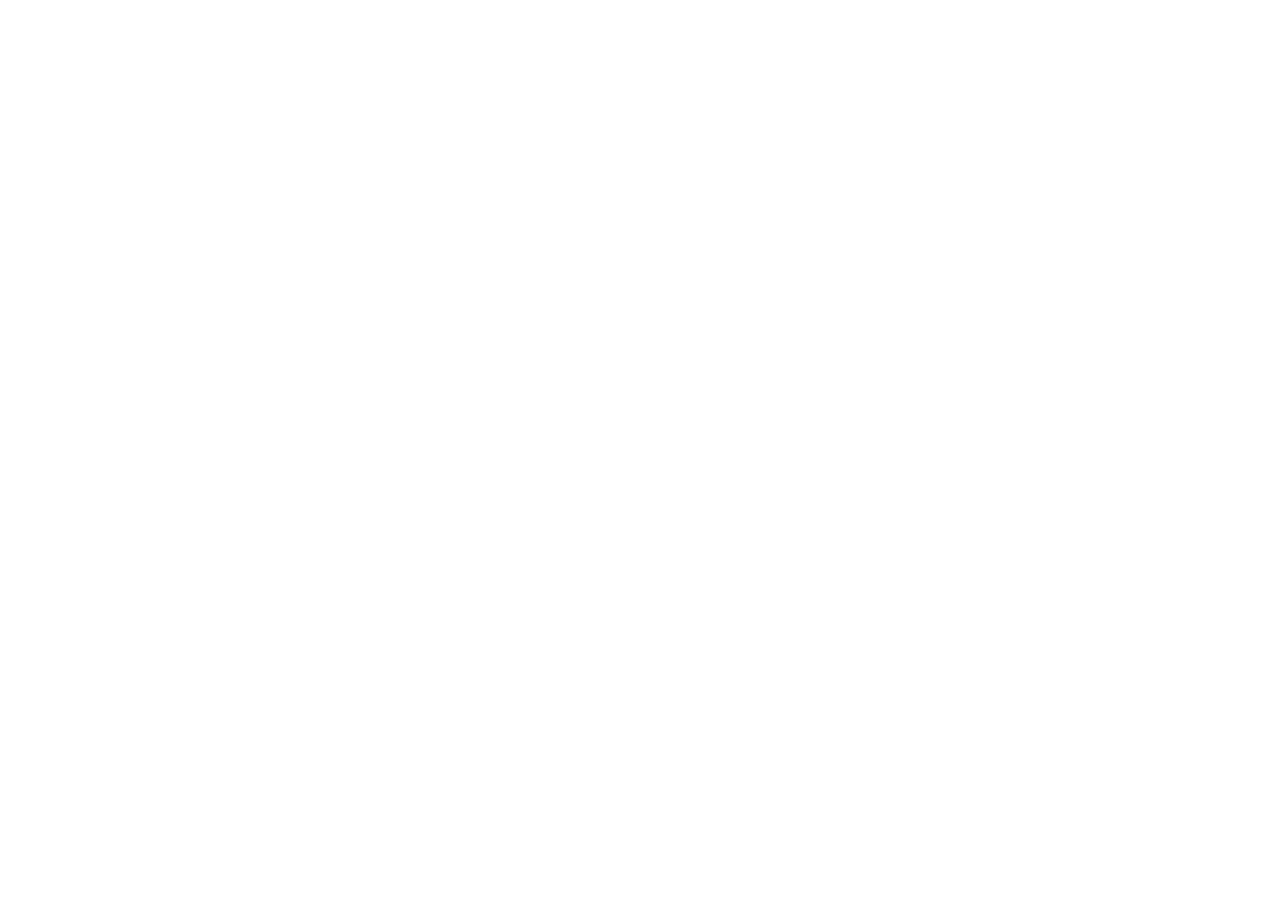
==== index.html @ c68a39b5 "Initial commit" ====
<!DOCTYPE html>
<html lang="en">
<head>
    <meta charset="UTF-8">
    <meta name="viewport" content="width=device-width, initial-scale=1.0">

    <link rel="stylesheet" href="index.css">
    

    <title>Document</title>
</head>
<body>
    
</body>
</html>
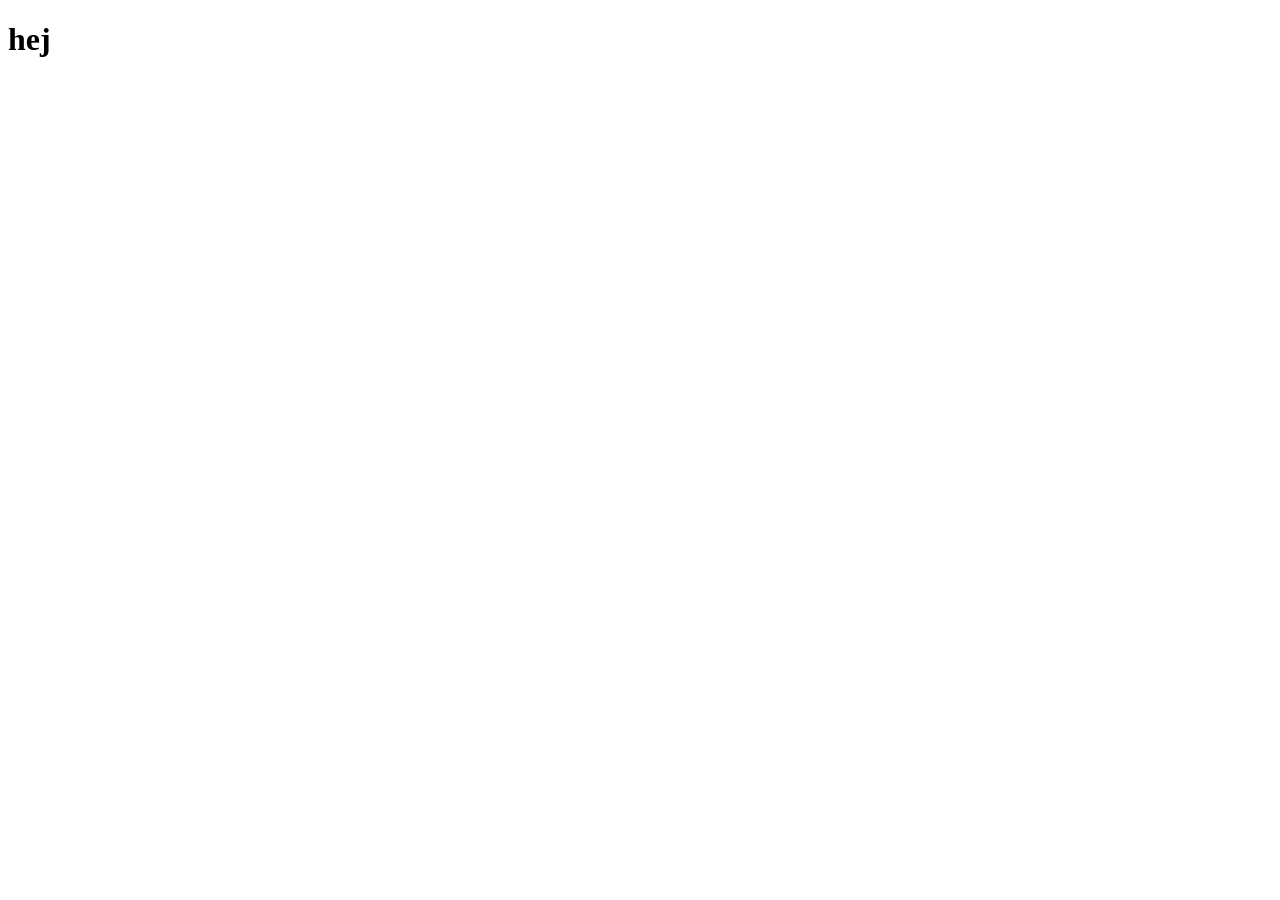
==== commit d9904ee7: "1" ====
--- a/index.html
+++ b/index.html
@@ -5,7 +5,7 @@
     <meta name="viewport" content="width=device-width, initial-scale=1.0">
 
     <link rel="stylesheet" href="index.css">
-    
+    <header><h1>hej</h1></header>
 
     <title>Document</title>
 </head>
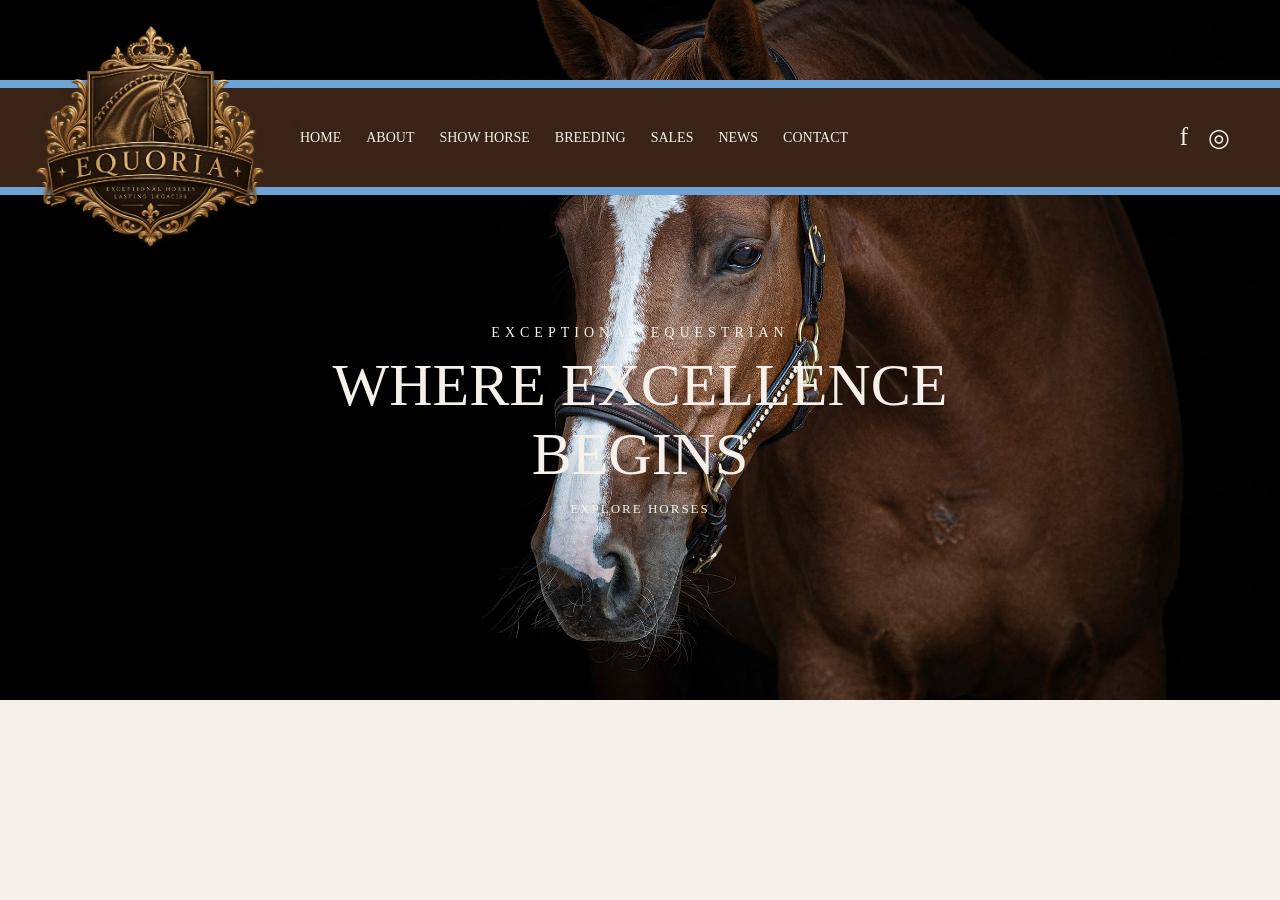
==== commit 9392accc: "1" ====
--- a/index.html
+++ b/index.html
@@ -5,11 +5,13 @@
     <meta name="viewport" content="width=device-width, initial-scale=1.0">
 
     <link rel="stylesheet" href="index.css">
-    <header><h1>hej</h1></header>
-
-    <title>Document</title>
+    <script type="module" src="index.js"></script>
+    
+     <title>Equoria</title>
 </head>
 <body>
     
+    <div id="app"></div>
+
 </body>
 </html>
--- a/index.css
+++ b/index.css
@@ -0,0 +1,4 @@
+@import url(css/style.css);
+
+@import url(css/layout/navbar.css);
+@import url(css/layout/hero.css);
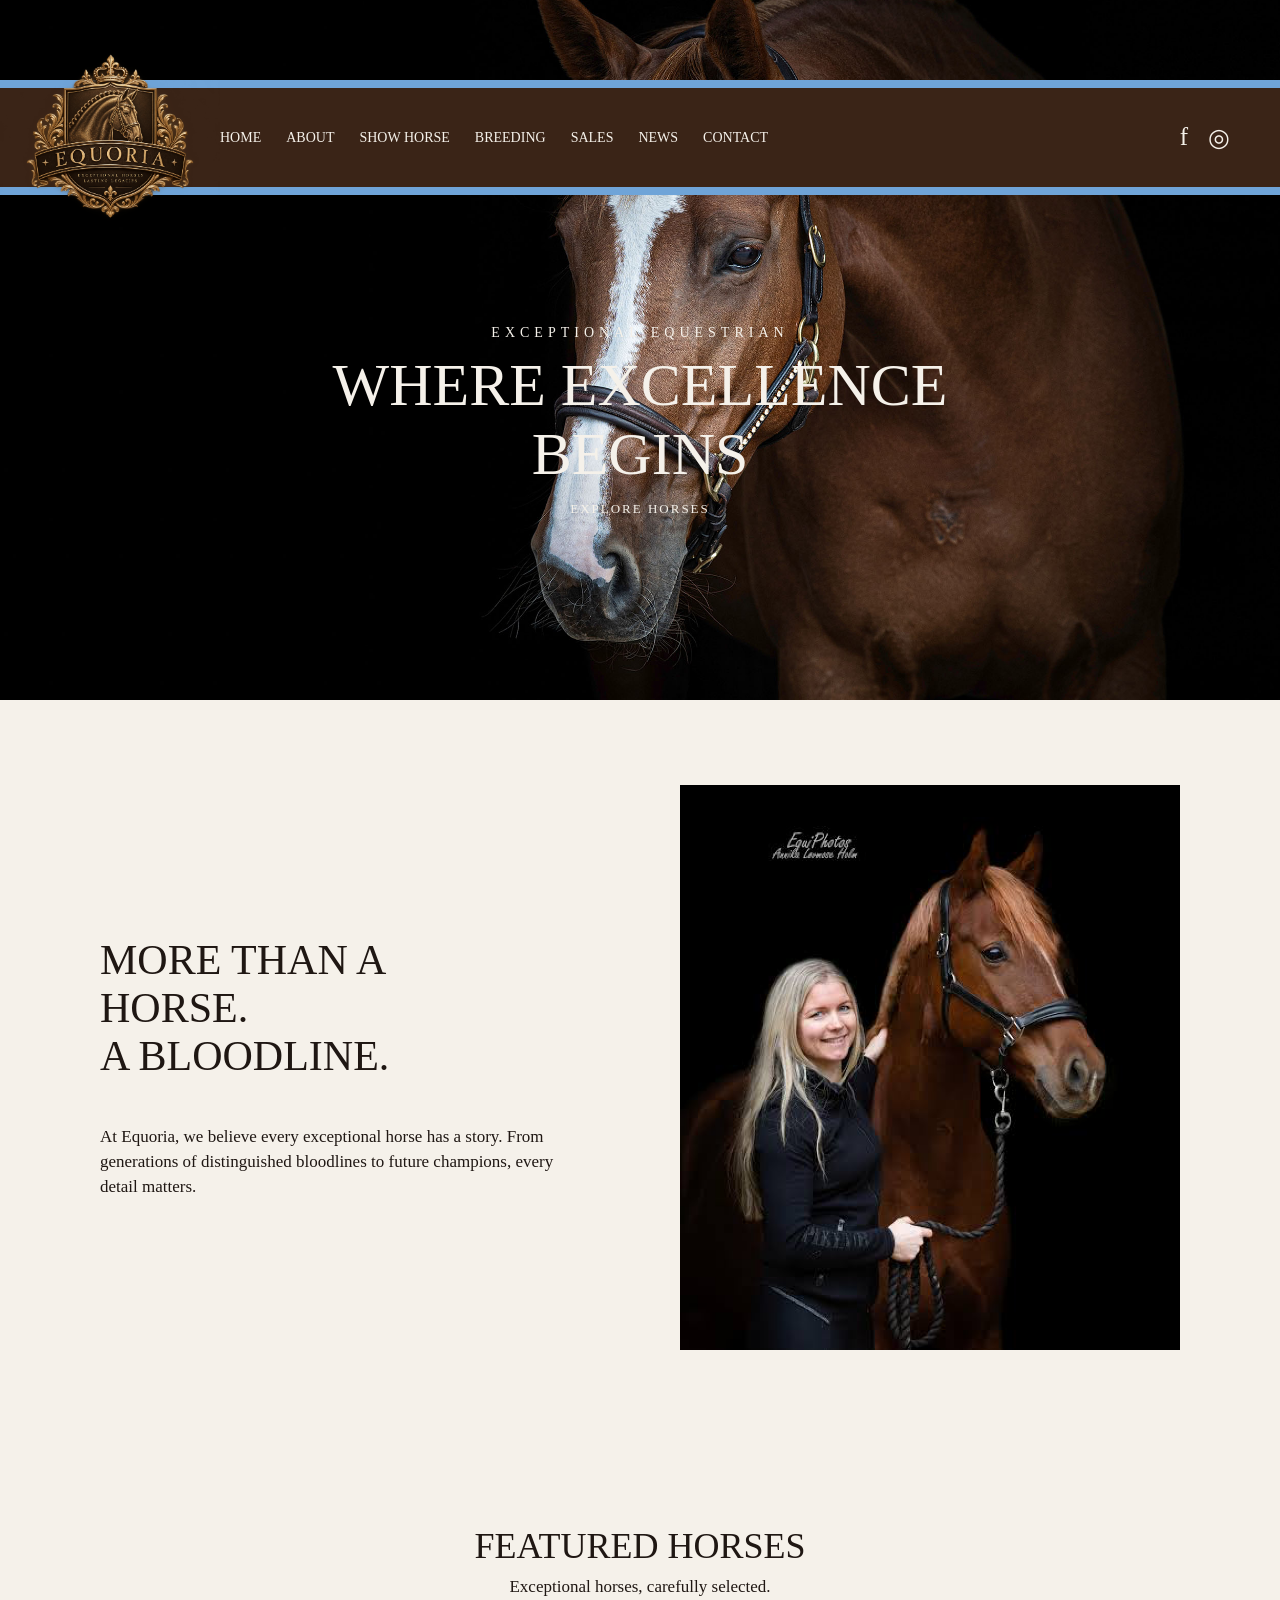
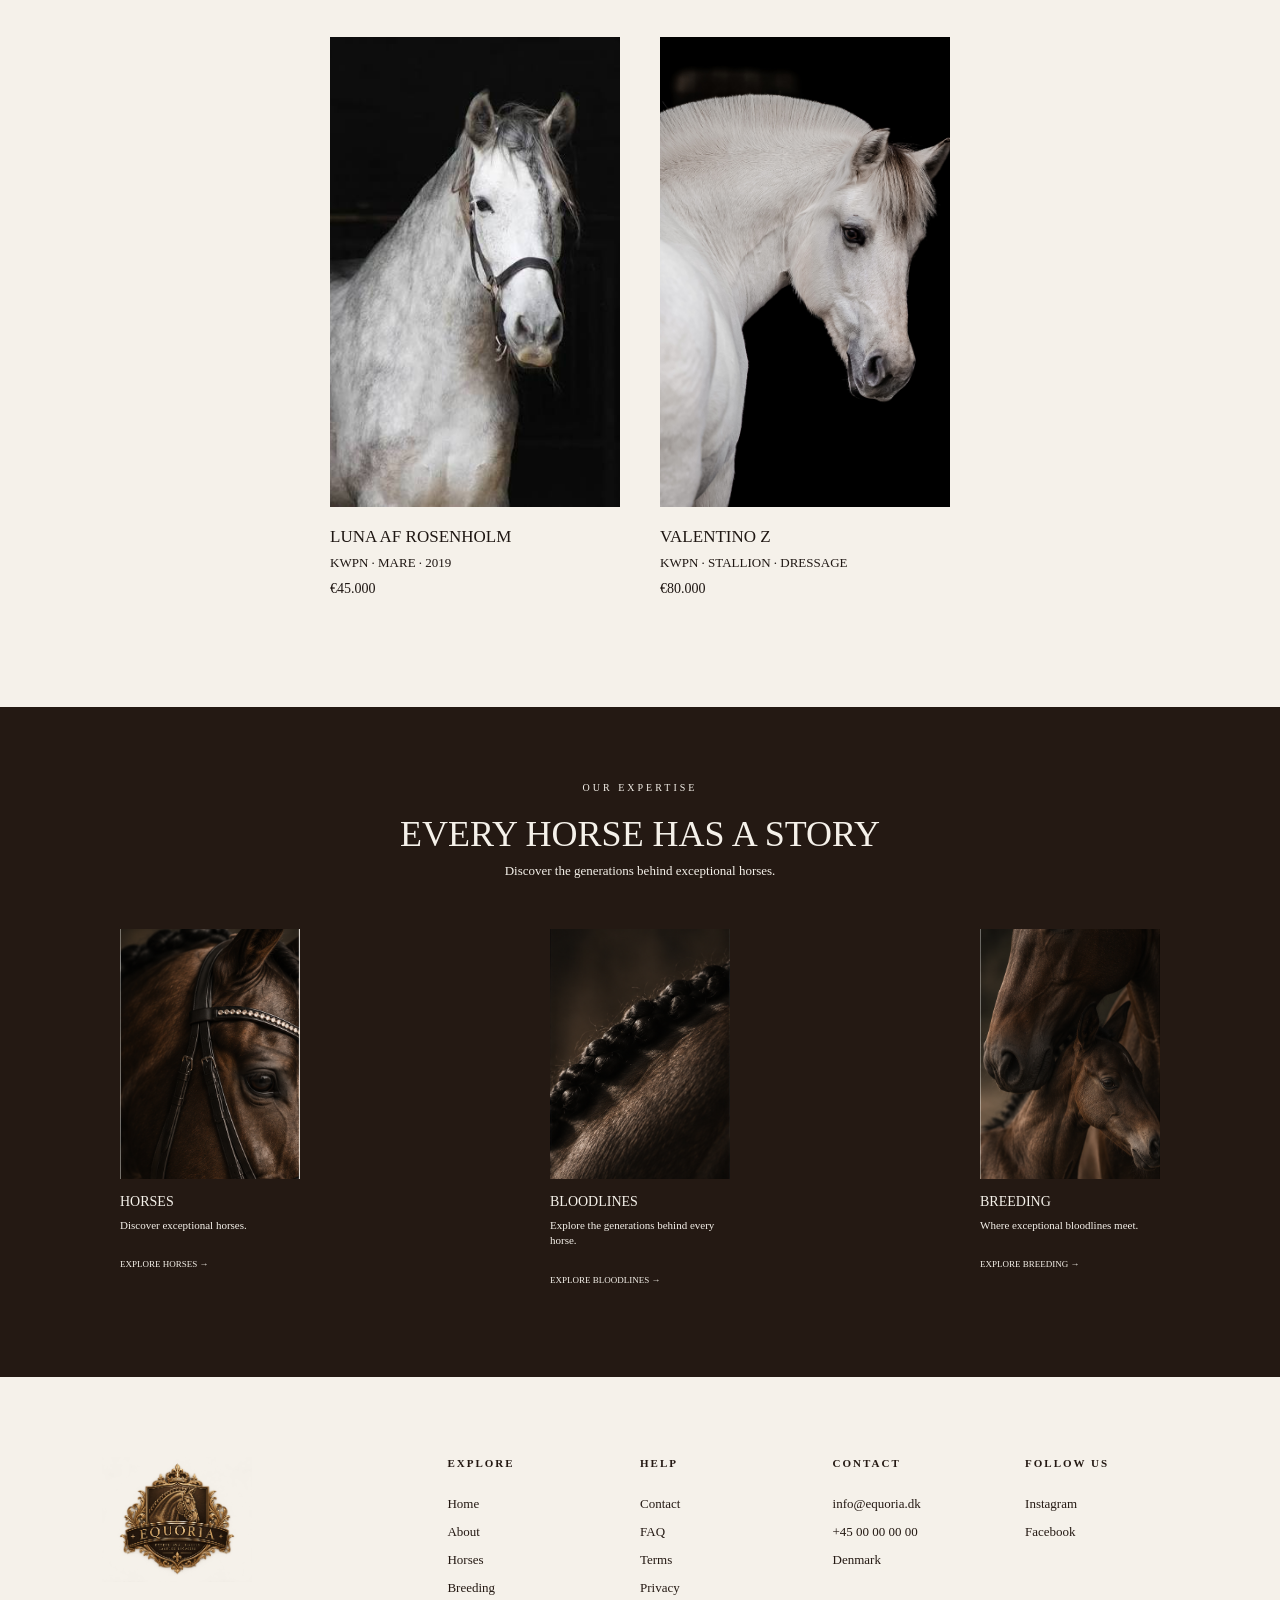
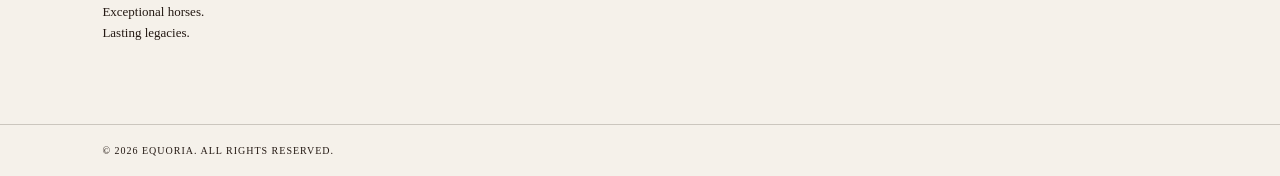
==== commit 1c2d93be: "6" ====
--- a/index.html
+++ b/index.html
@@ -10,7 +10,7 @@
      <title>Equoria</title>
 </head>
 <body>
-    
+       <header class="header"></header>
     <div id="app"></div>
 
 </body>
--- a/index.css
+++ b/index.css
@@ -1,4 +1,11 @@
 @import url(css/style.css);
 
 @import url(css/layout/navbar.css);
-@import url(css/layout/hero.css);+
+@import url(css/layout/hero.css);
+@import url(css/layout/about.css);
+@import url(css/layout/featureedhorse.css);
+@import url(css/layout/expertise.css);
+
+@import url(css/layout/aboutPage.css);
+@import url(css/layout/Showhorse.css);
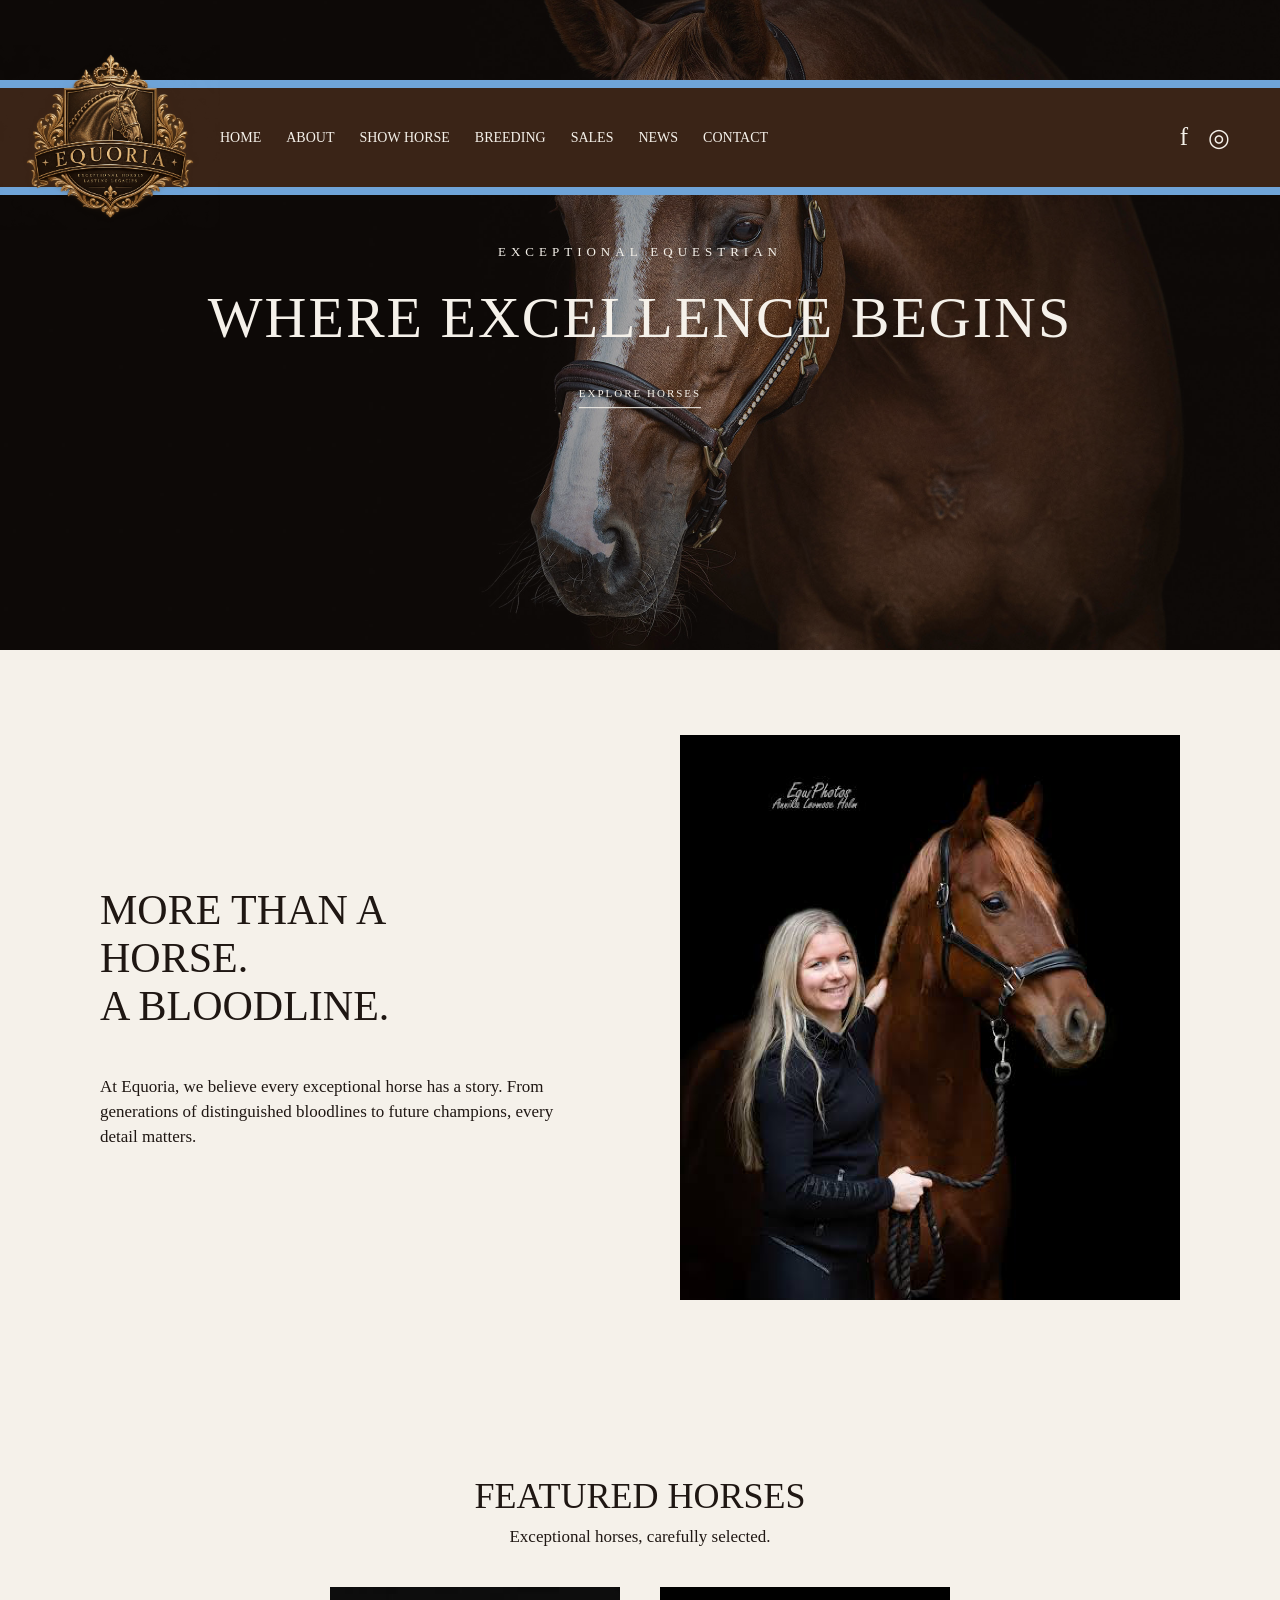
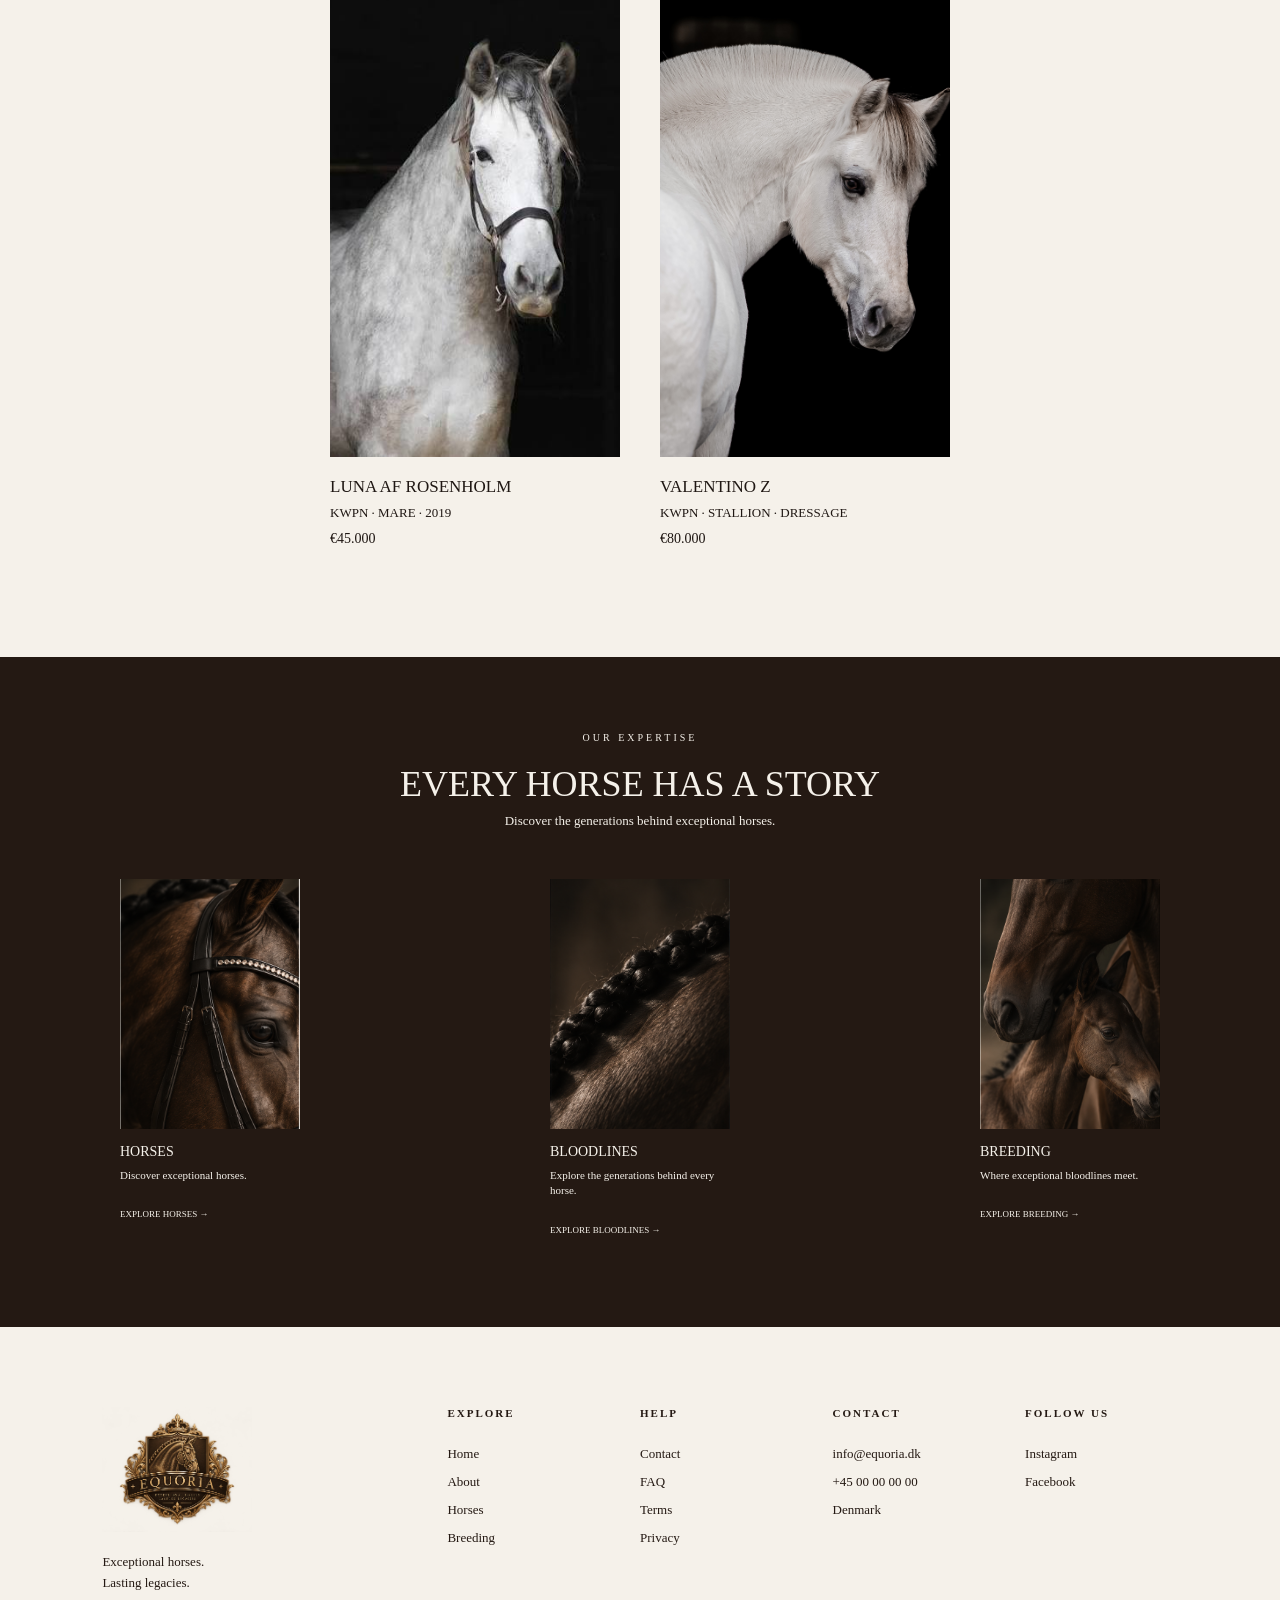
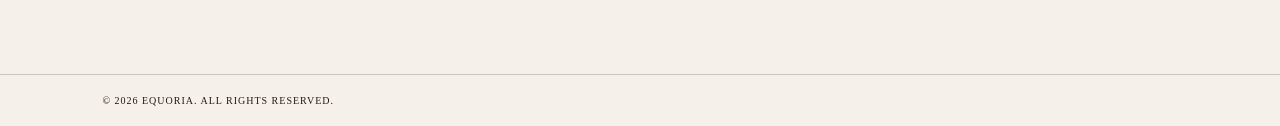
==== commit 0cb404b8: "5" ====
--- a/index.html
+++ b/index.html
@@ -5,12 +5,12 @@
     <meta name="viewport" content="width=device-width, initial-scale=1.0">
 
     <link rel="stylesheet" href="index.css">
-    <script type="module" src="index.js"></script>
+    <script type="module" src="./js/index.js"></script>
     
      <title>Equoria</title>
 </head>
 <body>
-       <header class="header"></header>
+      
     <div id="app"></div>
 
 </body>
--- a/index.css
+++ b/index.css
@@ -4,8 +4,11 @@
 
 @import url(css/layout/hero.css);
 @import url(css/layout/about.css);
-@import url(css/layout/featureedhorse.css);
+@import url(css/layout/aboutPage.css);
+
+@import url(css/layout/featuredHorse.css);
 @import url(css/layout/expertise.css);
+@import url(css/layout/Showhorse.css);
+@import url(css/layout/breeding.css);
 
-@import url(css/layout/aboutPage.css);
-@import url(css/layout/Showhorse.css);+
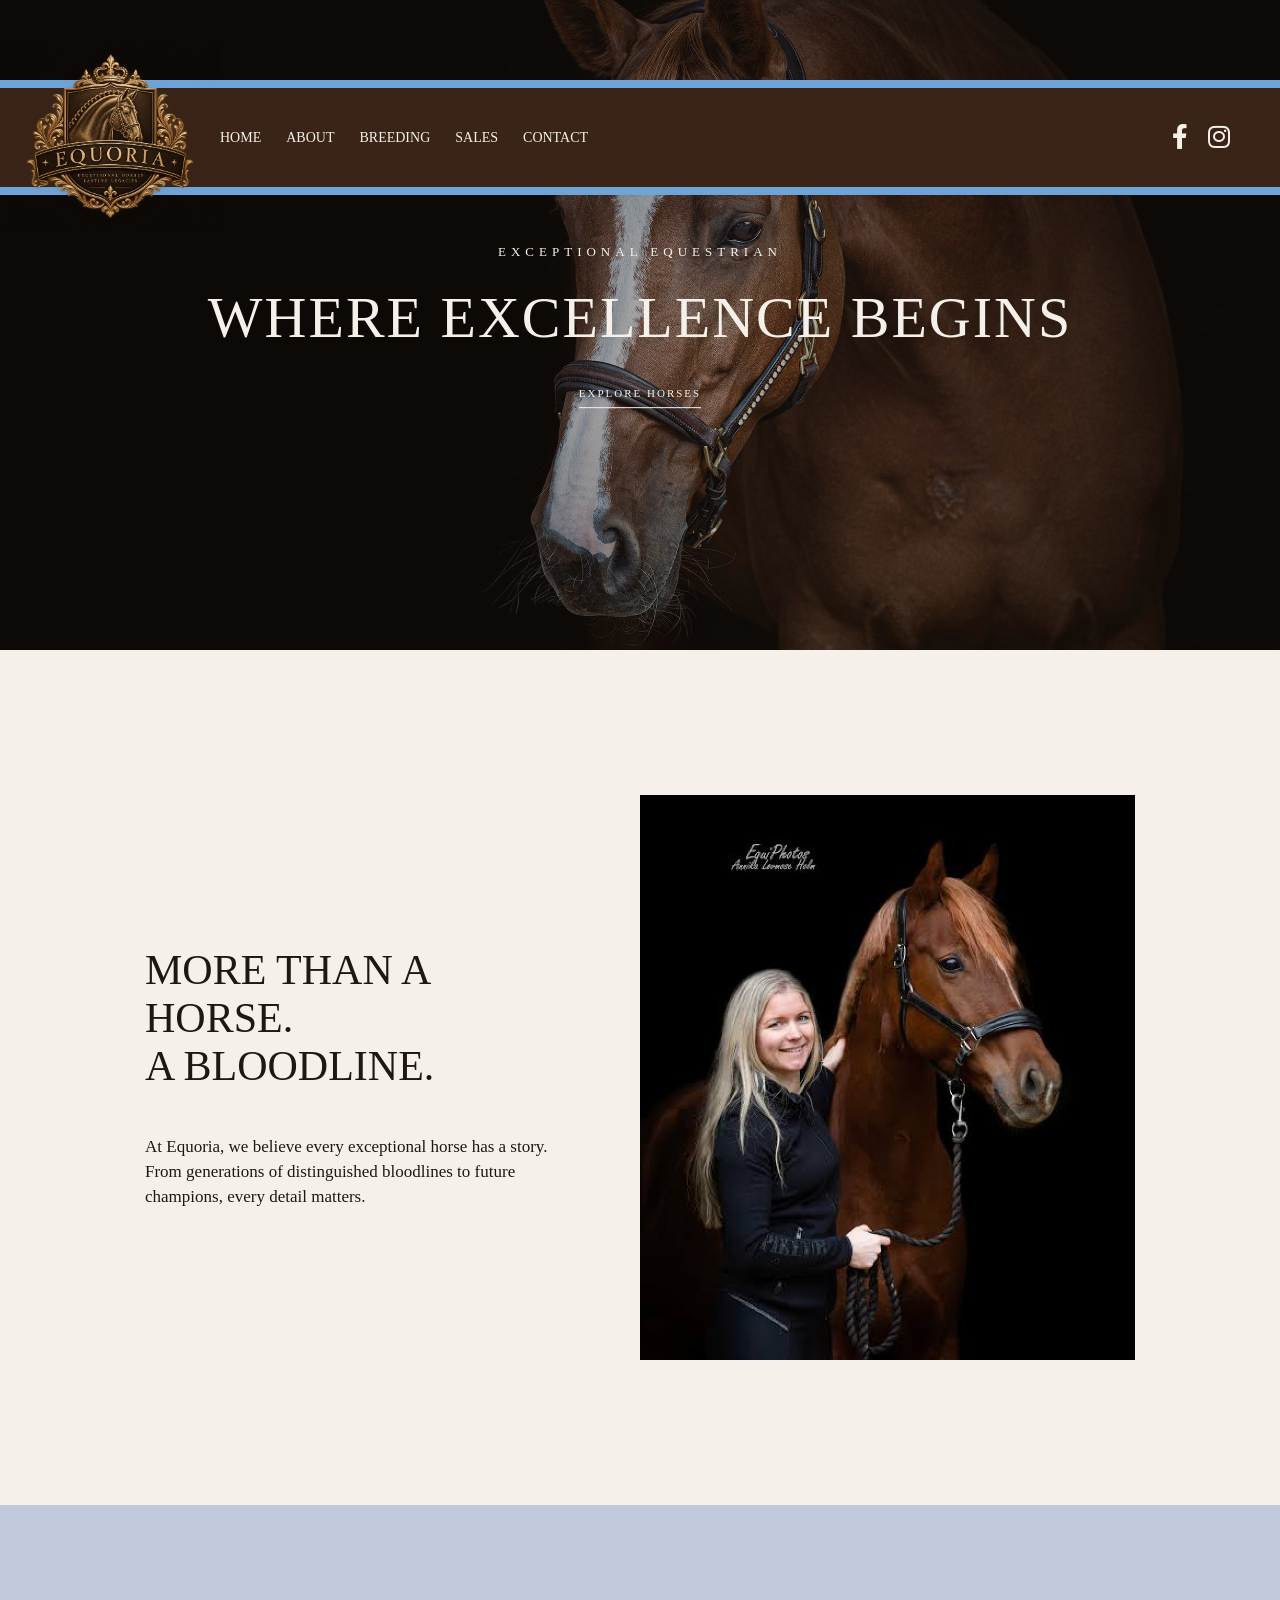
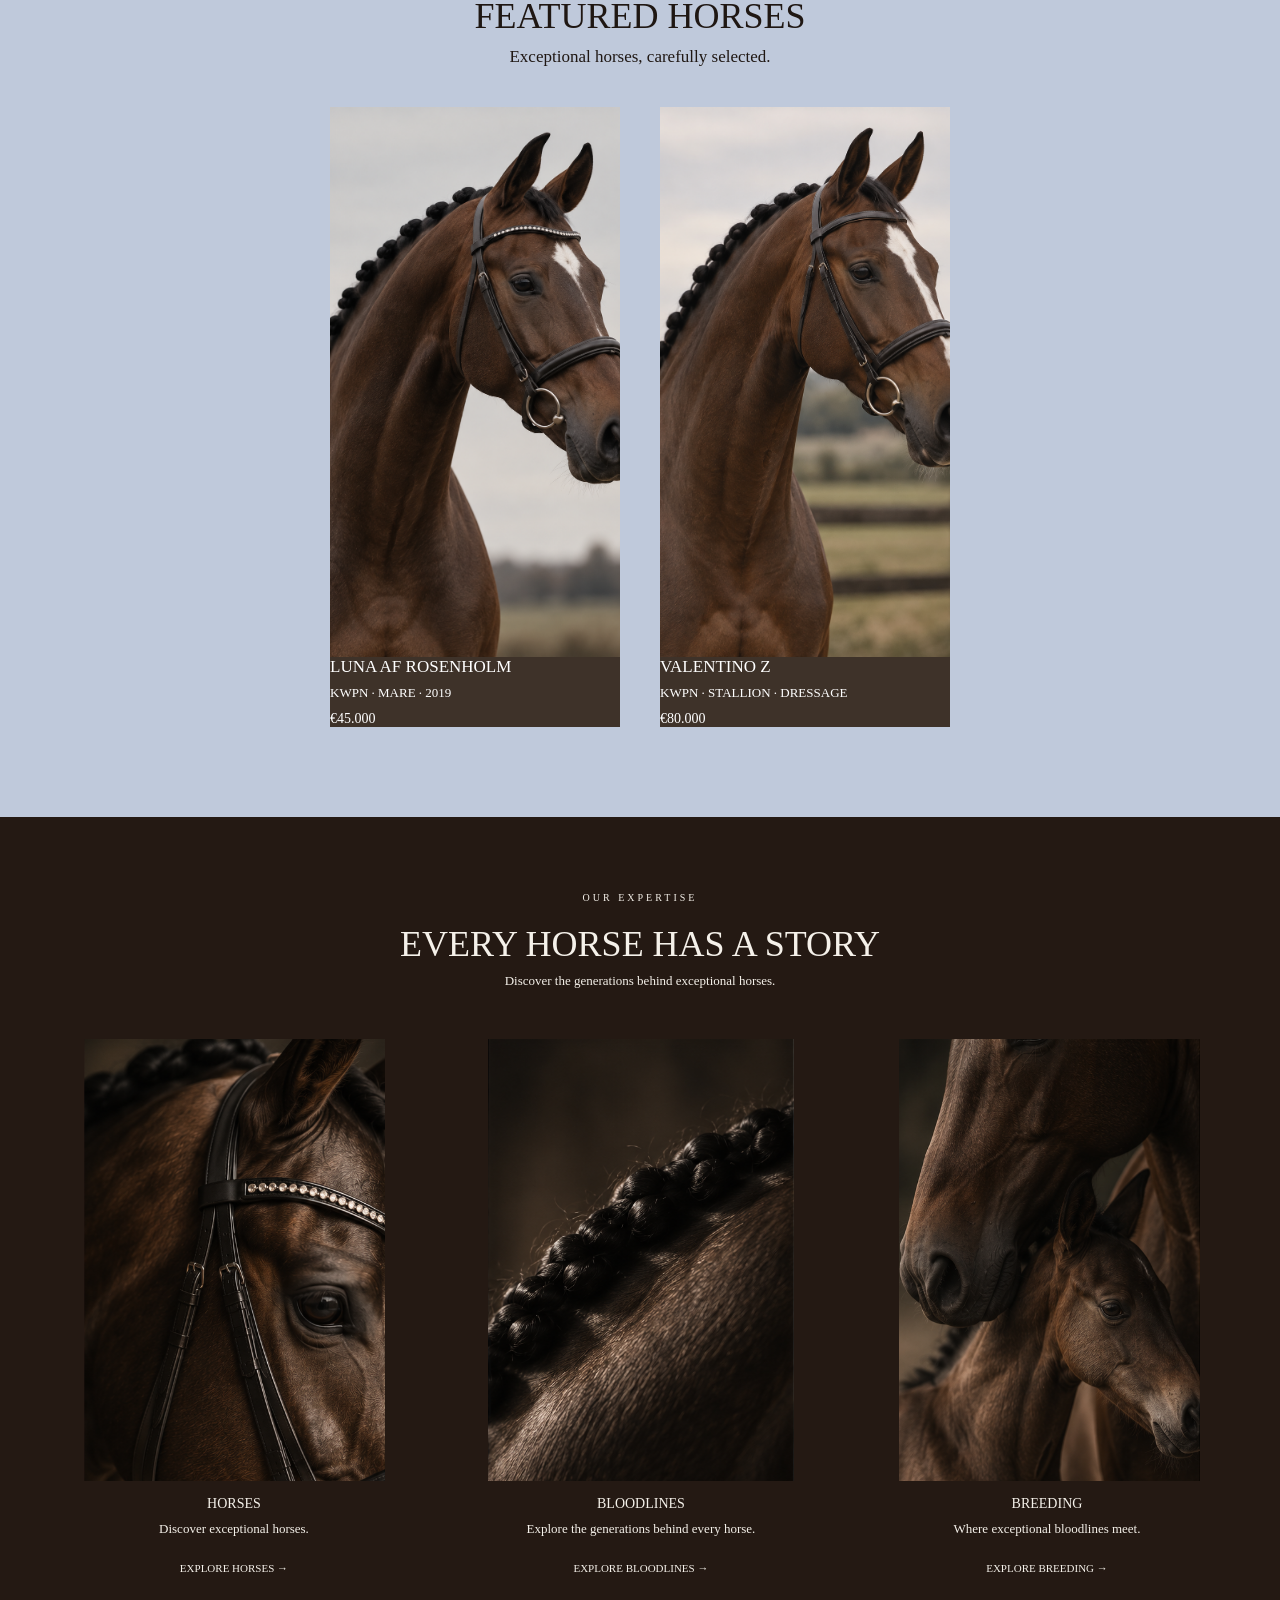
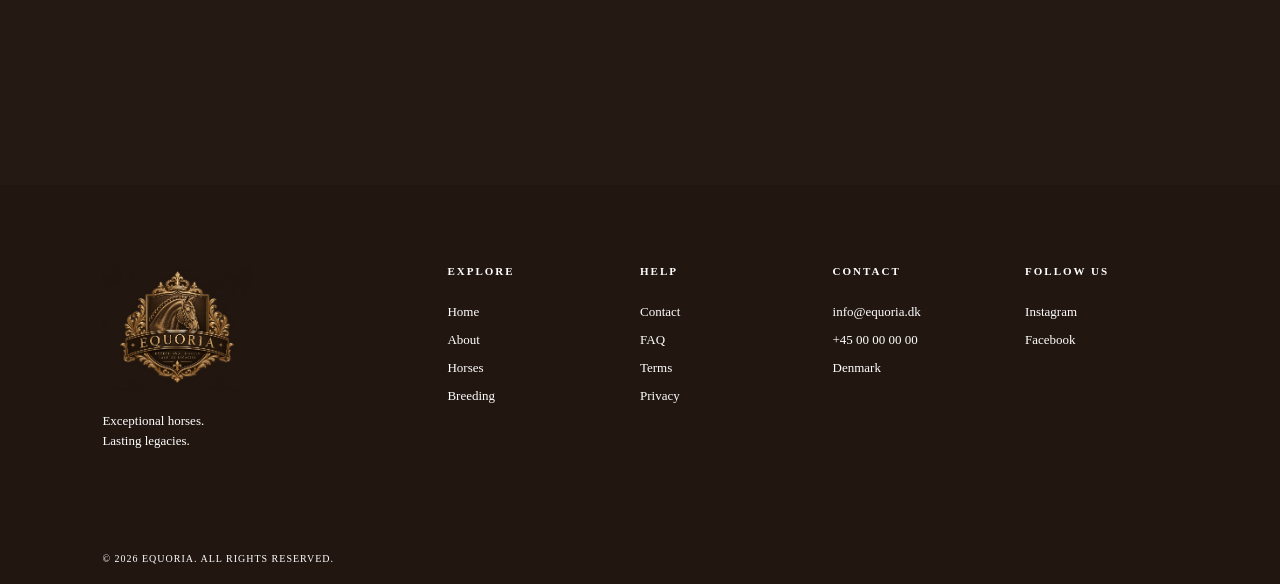
==== commit 9e9f3350: "13" ====
--- a/index.html
+++ b/index.html
@@ -3,6 +3,8 @@
 <head>
     <meta charset="UTF-8">
     <meta name="viewport" content="width=device-width, initial-scale=1.0">
+
+    <link rel="stylesheet" href="https://cdnjs.cloudflare.com/ajax/libs/font-awesome/5.15.4/css/all.min.css">
 
     <link rel="stylesheet" href="index.css">
     <script type="module" src="./js/index.js"></script>
@@ -10,7 +12,7 @@
      <title>Equoria</title>
 </head>
 <body>
-      
+
     <div id="app"></div>
 
 </body>
--- a/index.css
+++ b/index.css
@@ -10,5 +10,14 @@
 @import url(css/layout/expertise.css);
 @import url(css/layout/Showhorse.css);
 @import url(css/layout/breeding.css);
+@import url(css/layout/sales.css);
+@import url(css/layout/contact.css);
+@import url(css/layout/footer.css);
+@import url(css/layout/horseDetail.css);
+@import url(css/layout/stallionDetail.css);
+@import url(css/layout/breedingBooking.css);
+@import url(css/layout/bloodlines.css);
+@import url(css/layout/bloodline.css);
 
 
+
